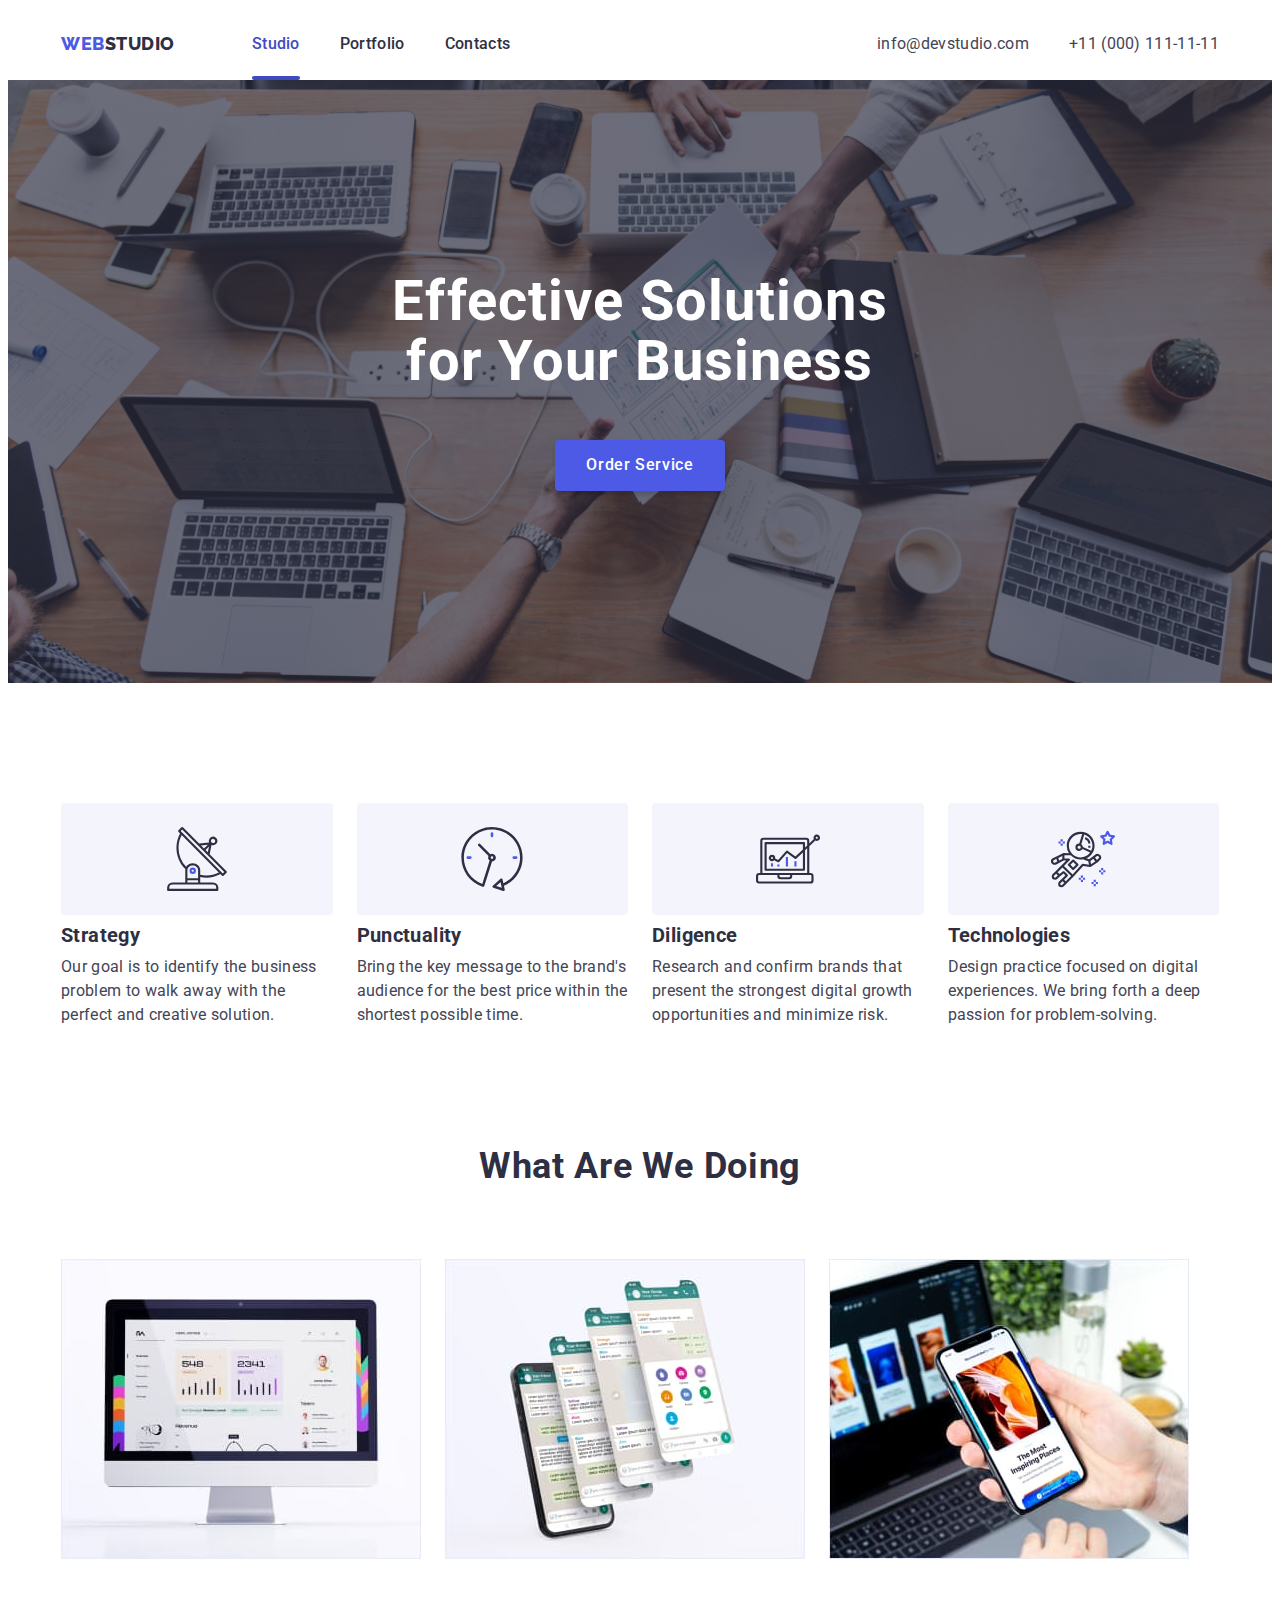
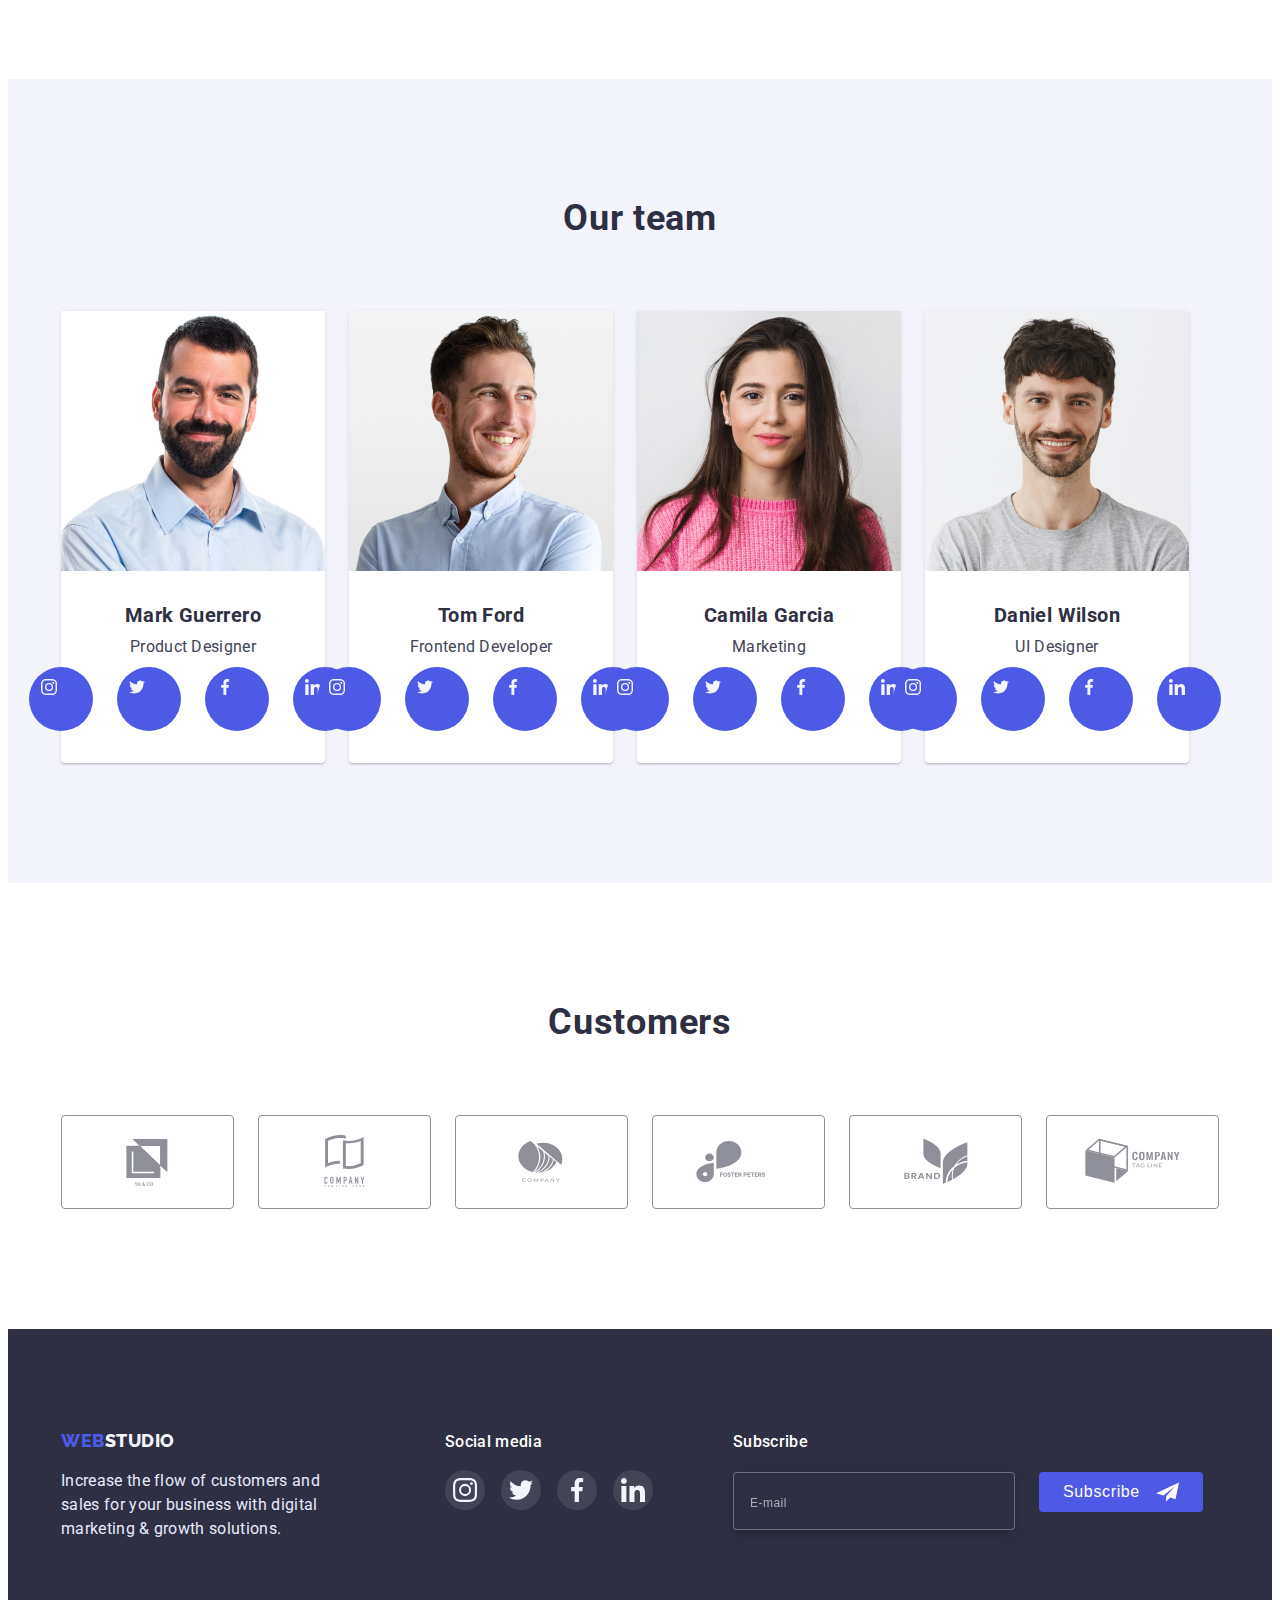
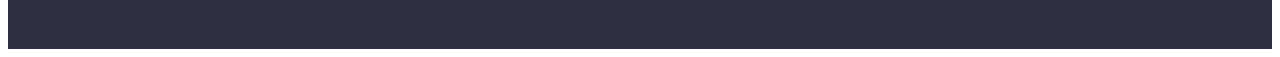
==== index.html @ 468f9789 "update" ====
<!DOCTYPE html>
<html lang="en">

<head>
    <meta charset="UTF-8">
    <meta http-equiv="X-UA-Compatible" content="IE=edge">
    <meta name="viewport" content="width=device-width, initial-scale=1.0">
    <title>WebStudio</title>

    <link rel="stylesheet" href="https://cdnjs.cloudflare.com/ajax/libs/modern-normalize/1.1.0/modern-normalize.min.css"
        integrity="sha512-wpPYUAdjBVSE4KJnH1VR1HeZfpl1ub8YT/NKx4PuQ5NmX2tKuGu6U/JRp5y+Y8XG2tV+wKQpNHVUX03MfMFn9Q=="
        crossorigin="anonymous" referrerpolicy="no-referrer" />

    <link rel="preconnect" href="https://fonts.googleapis.com">
    <link rel="preconnect" href="https://fonts.gstatic.com" crossorigin>
    <link
        href="https://fonts.googleapis.com/css2?family=Raleway:wght@800&family=Roboto:wght@400;500;700;900&display=swap"
        rel="stylesheet">



    <link rel="stylesheet" href="./css/styles.css">

</head>

<body>
    <header class="header">
        <div class="container">
            <nav class="header-items">
                <a class="header-logo" href="https://olegkurica.github.io/goit-markup-hw-06/"><span>WEB</span>STUDIO</a>

                <ul class="header-list list">
                    <li>
                        <a class="header-link link current" href="https://olegkurica.github.io/goit-markup-hw-06/">Studio</a>
                    </li>
                    <li>
                        <a class="header-link link" href="https://olegkurica.github.io/goit-markup-hw-06/portfolio.html">Portfolio</a>
                    </li>
                    <li>
                        <a class="header-link link contacts" href="/">Contacts</a>
                    </li>
                </ul>

            </nav>

            <ul class="header-contacts">
                <li style="margin-right: 40px;">
                    <a class="header-mail link" href="mailto:info@devstudio.com">info@devstudio.com</a>
                </li>
                <li>
                    <a class="header-phone link" href="tel:+11(000)111-11-11">+11 (000) 111-11-11</a>
                </li>
            </ul>

        </div>
    </header>

    <main>

        <section class="hero">
            <div class="container">
                <h1 class="hero-title">Effective Solutions for Your Business</h1>
                <button class="hero-btn" type="button" data-modal-open> Order Service </button>
            </div>
        </section>

        <section class="skills">
            <div class="container">
                <h2 class="visually-hidden">skills</h2>
                <ul class="skill-list list">
                    <li class="skill-feature-s">
                        <div class="skill-icon-item">
                            <svg class="skill-decor">
                                <use href="./images/icons.svg#icon-antenna"></use>
                            </svg>
                        </div>
                        <h3 class="skill-name">Strategy</h3>
                        <p class="skill-descr">Our goal is to identify the business problem to walk away with the perfect and creative solution. </p>
                       
                    </li>
                    <li class="skill-feature-p">
                        <div class="skill-icon-item">
                            <svg class="skill-decor">
                                <use href="./images/icons.svg#icon-clock"></use>
                            </svg>
                        </div>      
                        <h3 class="skill-name">Punctuality</h3>
                        <p class="skill-descr">Bring the key message to the brand's audience for the best price within the shortest possible time.</p>
                        
                    </li>
                    <li class="skill-feature-d">
                        <div class="skill-icon-item">
                            <svg class="skill-decor">
                                <use href="./images/icons.svg#icon-diagram"></use>
                            </svg>
                        </div>
                                
                        <h3 class="skill-name">Diligence</h3>
                        <p class="skill-descr">Research and confirm brands that present the strongest digital growth opportunities and minimize risk.</p>
                    </li>
                    <li class="skill-feature-t">
                        <div class="skill-icon-item">
                             <svg class="skill-decor">
                                <use href="./images/icons.svg#icon-astronaut"></use>
                            </svg>
                        </div>
                               
                        <h3 class="skill-name">Technologies</h3>
                        <p class="skill-descr">Design practice focused on digital experiences. We bring forth a deep passion for problem-solving.</p>
                    </li>
                </ul>
            </div>
        </section>

        <section class="gallery list">
            <div class="container">
                <h2 class="gallery-title">What Are We Doing</h2>
                <ul class="gallery-items">
                    <li class="gallery-item-a">
                        <img width="360" height="300" src="./images/photo-1.jpg" alt="Photo 1">
                    </li>
                    <li class="gallery-item-b">
                        <img width="360" height="300" src="./images/photo-2.jpg" alt="Photo 2">
                    </li>
                    <li class="gallery-item-c">
                        <img width="360" height="300" src="./images/photo-3.jpg" alt="Photo 3">
                    </li>
                </ul>
            </div>
        </section>

        <section class="team-list">
            <div class="container">
                <h2 class="team-title">Our team</h2>
                <ul class="team-members list">
                    <li class="team-card">
                        <img width="264" height="260" src="./images/Mark.jpg" alt="Mark Guerrero">
                        <div class="team-card-text">
                            <h3 class="team-member">Mark Guerrero</h3>
                            <p class="member-descr">Product Designer</p>
                            <ul class="team-soc-list list">
                                <li class="team-soc-item">
                                    <a href="#" class="team-soc-link link">
                                        <svg class="team-soc-icon">
                                            <use href="./images/icons.svg#icon-instagram"></use>
                                        </svg>
                                    </a>                                   
                                </li>
                                <li class="team-soc-item">
                                    <a href="#" class="team-soc-link link">
                                        <svg class="team-soc-icon">
                                            <use href="./images/icons.svg#icon-twitter"></use>
                                        </svg>
                                    </a>
                                </li>
                                <li class="team-soc-item">
                                    <a href="#" class="team-soc-link link">
                                        <svg class="team-soc-icon">
                                            <use href="./images/icons.svg#icon-facebook"></use>
                                        </svg>
                                    </a>
                                    
                                </li>
                                <li class="team-soc-item">
                                    <a href="#" class="team-soc-link link">
                                        <svg class="team-soc-icon">
                                            <use href="./images/icons.svg#icon-linkedin"></use>
                                        </svg>
                                    </a>
                                    
                                </li>
                            </ul>
                        </div>
                    </li>
                    <li class="team-card">
                        <img width="264" height="260" src="./images/Tom.jpg" alt="Tom Ford">
                        <div class="team-card-text">
                            <h3 class="team-member">Tom Ford</h3>
                            <p class="member-descr">Frontend Developer</p>
                            <ul class="team-soc-list list">
                                <li class="team-soc-item">
                                    <a href="#" class="team-soc-link link">
                                        <svg class="team-soc-icon">
                                            <use href="./images/icons.svg#icon-instagram"></use>
                                        </svg>
                                    </a>
                                </li>
                                <li class="team-soc-item">
                                    <a href="#" class="team-soc-link link">
                                        <svg class="team-soc-icon">
                                            <use href="./images/icons.svg#icon-twitter"></use>
                                        </svg>
                                    </a>
                                </li>
                                <li class="team-soc-item">
                                    <a href="#" class="team-soc-link link">
                                        <svg class="team-soc-icon">
                                            <use href="./images/icons.svg#icon-facebook"></use>
                                        </svg>
                                    </a>
                            
                                </li>
                                <li class="team-soc-item">
                                    <a href="#" class="team-soc-link link">
                                        <svg class="team-soc-icon">
                                            <use href="./images/icons.svg#icon-linkedin"></use>
                                        </svg>
                                    </a>
                            
                                </li>
                            </ul>
                        </div>

                    </li>
                    <li class="team-card">
                        <img width="264" height="260" src="./images/Camila.jpg" alt="Camila Garcia">
                        <div class="team-card-text">
                            <h3 class="team-member">Camila Garcia</h3>
                            <p class="member-descr">Marketing</p>
                            <ul class="team-soc-list list">
                                <li class="team-soc-item">
                                    <a href="#" class="team-soc-link link">
                                        <svg class="team-soc-icon">
                                            <use href="./images/icons.svg#icon-instagram"></use>
                                        </svg>
                                    </a>
                                </li>
                                <li class="team-soc-item">
                                    <a href="#" class="team-soc-link link">
                                        <svg class="team-soc-icon">
                                            <use href="./images/icons.svg#icon-twitter"></use>
                                        </svg>
                                    </a>
                                </li>
                                <li class="team-soc-item">
                                    <a href="#" class="team-soc-link link">
                                        <svg class="team-soc-icon">
                                            <use href="./images/icons.svg#icon-facebook"></use>
                                        </svg>
                                    </a>
                            
                                </li>
                                <li class="team-soc-item">
                                    <a href="#" class="team-soc-link link">
                                        <svg class="team-soc-icon">
                                            <use href="./images/icons.svg#icon-linkedin"></use>
                                        </svg>
                                    </a>
                            
                                </li>
                            </ul>
                        </div>

                    </li>
                    <li class="team-card">
                        <img width="264" height="260" src="./images/Daniel.jpg" alt="Daniel Wilson">
                        <div class="team-card-text">
                            <h3 class="team-member">Daniel Wilson</h3>
                            <p class="member-descr">UI Designer</p>
                            <ul class="team-soc-list list">
                                <li class="team-soc-item">
                                    <a href="#" class="team-soc-link link">
                                        <svg class="team-soc-icon">
                                            <use href="./images/icons.svg#icon-instagram"></use>
                                        </svg>
                                    </a>
                                </li>
                                <li class="team-soc-item">
                                    <a href="#" class="team-soc-link link">
                                        <svg class="team-soc-icon">
                                            <use href="./images/icons.svg#icon-twitter"></use>
                                        </svg>
                                    </a>
                                </li>
                                <li class="team-soc-item">
                                    <a href="#" class="team-soc-link link">
                                        <svg class="team-soc-icon">
                                            <use href="./images/icons.svg#icon-facebook"></use>
                                        </svg>
                                    </a>
                            
                                </li>
                                <li class="team-soc-item">
                                    <a href="#" class="team-soc-link link">
                                        <svg class="team-soc-icon">
                                            <use href="./images/icons.svg#icon-linkedin"></use>
                                        </svg>
                                    </a>
                            
                                </li>
                            </ul>
                        </div>

                    </li>
                </ul>
            </div>
        </section>

        <section class="customers list">
            <div class="container">
                <h2 class="customers-title">Customers</h2>
                <ul class="customers-list">
                    <li class="customers-item">
                        <a href="#" class="customers-link link">
                            <svg class="customers-icon">
                                <use href="./images/icons.svg#icon-client-1"></use>
                            </svg>
                        </a>
                    </li>
                    <li class="customers-item">
                        <a href="#" class="customers-link link">
                            <svg class="customers-icon">
                                <use href="./images/icons.svg#icon-client-2"></use>
                            </svg>
                        </a>
                    </li>
                    <li class="customers-item">
                        <a href="#" class="customers-link link">
                            <svg class="customers-icon">
                                <use href="./images/icons.svg#icon-client-3"></use>
                            </svg>
                        </a>
                    </li>
                    <li class="customers-item">
                        <a href="#" class="customers-link link">
                            <svg class="customers-icon">
                                <use href="./images/icons.svg#icon-client-4"></use>
                            </svg>
                        </a>
                    </li>
                    <li class="customers-item">
                        <a href="#" class="customers-link link">
                            <svg class="customers-icon">
                                <use href="./images/icons.svg#icon-client-5"></use>
                            </svg>
                        </a>  
                    </li>
                    <li class="customers-item">
                        <a href="#" class="customers-link link">
                            <svg class="customers-icon">
                                <use href="./images/icons.svg#icon-client-6"></use>
                            </svg>
                        </a>
                    </li>
                </ul>
            </div>
        </section>

    </main>

    <footer class="footer">
        <div class="container">
            <div class="footer-items">
                <a class="footer-logo" href="https://olegkurica.github.io/goit-markup-hw-06/"><span>WEB</span>STUDIO</a>
                <p class="footer-descr">Increase the flow of customers and sales for your business with digital marketing & growth solutions.</p>
                
            </div>
            <nav class="footer-soc-items">
                <p class="footer-soc-title">Social media</p>
                <ul class="footer-soc-list list">
                    <li class="footer-soc-item">
                        <a href="#" class="footer-soc-link link">
                            <svg class="footer-soc-icon">
                                <use href="./images/icons.svg#icon-instagram"></use>
                            </svg>
                        </a>
                    </li>
                    <li class="footer-soc-item">
                        <a href="#" class="footer-soc-link link">
                            <svg class="footer-soc-icon">
                                <use href="./images/icons.svg#icon-twitter"></use>
                            </svg>
                        </a>
                    </li>
                    <li class="footer-soc-item">
                        <a href="#" class="footer-soc-link link">
                            <svg class="footer-soc-icon">
                                <use href="./images/icons.svg#icon-facebook"></use>
                            </svg>
                        </a>
                    </li>
                    <li class="footer-soc-item">
                        <a href="#" class="footer-soc-link link">
                            <svg class="footer-soc-icon">
                                <use href="./images/icons.svg#icon-linkedin"></use>
                            </svg>
                        </a>
                    </li>
                </ul>
            </nav>

            <div class="footer-form-items">
                <h3 class="footer-form-title">Subscribe<h3>
                <form class="footer-form" name="footer_form" autocomplete="on">
                    <label class="footer-form-field"></label>
                    <input class="footer-form-input" type="email" name="user_mail" placeholder="E-mail">
                    <button class="footer-form-btn" type="submit">
                        <span class="footer-btn-text">Subscribe</span> 
                        <svg class="footer-form-icon" width="24px" height="24px">
                            <use href="./images/icons.svg#icon-telegram"></use>
                        </svg>
                    </button>
                </form>
            </div>
            
                
        </div>
    </footer>


    <div class="backdrop is-hidden" data-modal>
        <div class="modal">
            <button class="modal-btn" data-modal-close>
                <svg class="modal-icon" width="8" height="8">
                    <use href="./images/icons.svg#icon-close"></use>
                </svg>
            </button>
            <form class="modal-form">
                <p class="modal-form-title" id="">Leave your contacts and we will call you back</p>
                <div class="modal-form-group" role="group" aria-labelledby="">
                    <label class="modal-form-field">
                        <span class="modal-form-label">Name</span>
                        <input class="modal-form-input" type="text" name="user_name" id="">
                        <svg class="modal-form-icon" width="12px" height="12px">
                            <use href="./images/icons.svg#icon-person-black"></use>
                        </svg>
                    </label>

                    <label class="modal-form-field">
                        <span class="modal-form-label">Phone</span>
                        <input class="modal-form-input" type="phone" name="user_phone" id="">
                        <svg class="modal-form-icon" width="13px" height="13px">
                            <use href="./images/icons.svg#icon-phone-black"></use>
                        </svg>
                    </label>

                    <label class="modal-form-field">
                        <span class="modal-form-label">Email</span>
                        <input class="modal-form-input" type="email" name="user_email" id="">
                        <svg class="modal-form-icon" width="15px" height="13px">
                            <use href="./images/icons.svg#icon-email-black"></use>
                        </svg>
                    </label>

                    <label class="modal-form-field-comment">
                        <span class="modal-form-label">Comment</span>
                        <textarea class="modal-form-comment" name="user_comment" id="" rows="7" placeholder="Text input"></textarea>
                    </label>

                    <label class="modal-form-agreement">
                        <input class="modal-form-checkbox" type="checkbox" name="user_agreement" id="">
                        <span class="modal-form-text">I accept the terms and conditions of the <a class="modal-form-link" href="">Privacy Policy</a></span>
                    </label>
                </div>
                <button class="modal-form-btn" type="submit">Send</button>
            </form>
        </div>
    </div>

    <script src="./js/modal.js"></script>
</body>

</html>
---- css/styles.css ----
body {
    font-family: 'Roboto', sans-serif;
    color: var(--light-color);
}

.link {
    font-family: inherit;
}

.list {
    list-style: none;
}

.container {
    max-width: 1158px;
    margin: 0 auto;
    padding-left: 15px;
    padding-right: 15px;
}

:root {
    --light-color: #FFFFFF;
    --main-color: #2E2F42;
    --submain-color: #434455;
    --iris-color: #4D5AE5;
    --cloud-color: #F4F4FD;
    --cornflower-color: #E7E9FC;
    --light-slate-color: #8E8F99;
    --green-color: #31D0AA;
    --ocean-color: #404BBF;
    --modalbg-color: #FCFCFC;
    --black-color: #000;

    --fast-amim: 250ms cubic-bezier(0.4, 0, 0.2, 1);
}

img {
    display: block;
    max-width: 100%;
}

.visually-hidden {
    position: absolute;
    white-space: nowrap;
    width: 1px;
    height: 1px;
    overflow: hidden;
    border: 0;
    padding: 0;
    clip: rect(0 0 0 0);
    clip-path: inset(50%);
    margin: -1px;
}

/* _______ HEADER SECTION _______ */

.header {
    background: var(--light-color);
}

.header .container {
    display: flex;
    align-items: center;
    justify-content: space-between;
}

.header-portfolio {
    background: var(--light-color);
    box-shadow: 0px 2px 1px rgba(46, 47, 66, 0.08), 0px 1px 1px rgba(46, 47, 66, 0.16), 0px 1px 6px rgba(46, 47, 66, 0.08);
}

.header-items {
    display: flex;
    align-items: center;
}

.header-list {
    display: flex;
    align-items: center;
    padding-left: 0;
    margin: 0 auto;
    gap: 40px;
}
  
.header-logo {
    font-family: 'Raleway', sans-serif;
    font-weight: 800;
    font-size: 18px;
    line-height: 1.33;
    letter-spacing: 0.03em;
    color: var(--main-color);
    text-decoration: none;
    margin-right: 77px;
}

.header-logo>span {
    color: var(--iris-color);
}

.header-link {
    font-weight: 500;
    font-size: 16px;
    line-height: 1.5;
    letter-spacing: 0.02em;
    color: var(--main-color);
    text-decoration: none;
    padding: 24px 0;
    display: block;
    transition: color var(--fast-amim);
}

.current {
    display: block;
    color: var(--ocean-color);
    padding: 24px 0 0 0;
}

.current::after {
    position: relative;
    display: block;
    content: '';
    width: 100%;
    height: 4px;
    margin-top: calc(24px - 4px);
    border-radius: 2px;
    background-color: var(--ocean-color);
}

.header-link:hover,
.header-link:focus {
    color: var(--ocean-color);
}

.header-contacts {
    display: flex;
    align-items: center;
    list-style-type: none;
    padding-left: 0;
    margin: 0;
}

.header-mail:hover,
.header-mail:focus {
    color: var(--ocean-color);
}

.header-phone:hover,
.header-phone:focus {
    color: var(--ocean-color);
}

.header-mail {
    font-size: 16px;
    line-height: 1.5;
    letter-spacing: 0.02em;
    color: var(--submain-color);
    text-decoration: none;
    transition: color var(--fast-amim);
}

.header-phone {
    font-size: 16px;
    line-height: 1.5;
    letter-spacing: 0.02em;
    color: var(--submain-color);
    text-decoration: none;
    transition: color var(--fast-amim);
}

/* ________ HERO SECTION ________ */

.hero {
    background-image: linear-gradient(to right, rgba(46, 47, 66, 0.7), rgba(46, 47, 66, 0.7)),url(../images/hero-img.jpg);
    background-color: var(--main-color);
    padding: 192px 0;
    text-align: center;
    background-position: center;
    background-size: cover;
    background-repeat: no-repeat;
    max-width: 1440px;
    margin: 0 auto;
}

.hero-title {
    font-weight: 700;
    font-size: 56px;
    line-height: 1.07;
    letter-spacing: 0.02em;
    margin: 0 auto;
    color: var(--light-color);
    max-width: 497px;
}

.hero-btn {
    font-family: 'Roboto';
    background: var(--iris-color);
    box-shadow: 0px 4px 4px rgba(0, 0, 0, 0.15);
    color: var(--light-color);
    cursor: pointer;
    border-radius: 4px;
    border: 0;
    width: 170px;
    height: 51px;
    font-weight: 500;
    font-size: 16px;
    line-height: 1.18;
    letter-spacing: 0.04em;
    margin-top: 48px;
    transition: background-color var(--fast-amim);
}

.hero-btn:hover,
.hero-btn:focus {
    background-color: var(--ocean-color);
}

/* _______ SKILL SECTION _______ */

.skills {
    padding: 120px 0;
}

.skill-list {
    display: flex;
    align-items: flex-start;
    gap: 24px;
    padding-left: 0;
    margin: 0 auto;
}

.skill-list li {
    flex-basis: calc((100% - 3 * 24px) / 4);
}

.skill-name {
    font-weight: 700;
    font-size: 20px;
    line-height: 1.2;
    letter-spacing: 0.02em;
    color: var(--main-color);
    margin-bottom: 8px;
    margin-top: 0;
}

.skill-descr {
    font-size: 16px;
    line-height: 1.5;
    letter-spacing: 0.02em;
    color: var(--submain-color);
    text-decoration: none;
    margin: 0 auto;
}

.skill-icon-item {
    display: flex;
    height: 112px;
    border-radius: 4px; 
    background-color: var(--cloud-color);
    justify-content: center;
    align-items:center;
    margin-bottom: 8px;
}

.skill-decor {
    width: 64px;
    height: 64px;
}

/* _______ GALLERY SECTION _______ */

.gallery {
    padding-bottom: 120px;
}

.gallery-title {
    font-weight: 700;
    font-size: 36px;
    line-height: 1.11;
    letter-spacing: 0.02em;
    color: var(--main-color);
    text-align: center;
    margin: 0 auto;
    margin-bottom: 72px;
}

.gallery-items {
    display: flex;
    align-items: flex-start;
    gap: 24px;
    margin: 0 auto;
    padding-left: 0;
    list-style-type: none;
}

/* _______ TEAM SECTION _______ */

.team-list {
    background: var(--cloud-color);
    padding-top: 120px;
    padding-bottom: 120px;
}

.team-members {
    display: flex;
    align-items: flex-start;
    gap: 24px;
    margin: 0;
    padding-left: 0;
}

.team-title {
    font-weight: 700;
    font-size: 36px;
    line-height: 1.11;
    letter-spacing: 0.02em;
    color: var(--main-color);
    text-align: center;
    margin-bottom: 72px;
    margin-top: 0;
}

.team-card {
    background: var(--light-color);
    box-shadow: 0px 1px 6px rgba(46, 47, 66, 0.08), 0px 1px 1px rgba(46, 47, 66, 0.16), 0px 2px 1px rgba(46, 47, 66, 0.08);
    border-radius: 0px 0px 4px 4px;
    max-width: 264px;
    text-align: center;
}

.team-card-text {
    padding: 32px 0;
}

.team-member {
    font-weight: 700;
    font-size: 20px;
    line-height: 1.2;
    letter-spacing: 0.02em;
    color: var(--main-color);
    margin-bottom: 8px;
    margin-top: 0;
}

.member-descr {
    font-size: 16px;
    line-height: 1.5;
    letter-spacing: 0.02em;
    color: var(--submain-color);
    margin: 0;
    margin-bottom: 8px;
}

.team-soc-link {
    padding: 12px;
    margin: 0 auto;
    background-color: var(--iris-color);
    width: 40px;
    height: 40px;
    border-radius: 50%;
    display: flex;
    transition: background-color var(--fast-amim);
}

.team-soc-list {
    padding-left: 0;
    margin: 0;
    display: flex;
    gap: 24px;
    align-items: center;
    justify-content: center;
}

.team-soc-link:hover,
.team-soc-link:focus {
    background-color: #404BBF;
}

.team-soc-icon {
    width: 16px;
    height: 16px;
}

/* _______ FOOTER SECTION _______ */

.footer {
    background: var(--main-color);
    padding-top: 100px;
    padding-bottom: 100px;
}

.footer-logo {
    font-family: 'Raleway', sans-serif;
    font-weight: 800;
    font-size: 18px;
    line-height: 1.33;
    width: 115px;
    letter-spacing: 0.03em;
    color: var(--cloud-color);
    text-decoration: none;
}

.footer-logo>span {
    color: var(--iris-color);
}

.footer-descr {
    font-size: 16px;
    line-height: 1.5;
    letter-spacing: 0.02em;
    color: var(--cornflower-color);
    max-width: 264px;
    margin-bottom: 0;
}

.footer-soc-title {
    font-weight: 500;
    font-size: 16px;
    line-height: 1.5;
    letter-spacing: 0.02em;
    margin: 0;
    margin-bottom: 16px;
}

.footer-soc-icon {
    width: 24px;
    height: 24px;
}

.footer-soc-list {
    margin: 0;
    padding-left: 0;
    display: flex;
    gap: 16px;
    align-items: center;
    justify-content: center;
}

.footer-soc-list li {
    flex-basis: calc((100% - 3 * 24px) / 4);
}

.footer-soc-item {
    margin: 0;
    width: 40px;
    height: 40px;
    display: flex;
}

.footer-soc-link {
    padding: 8px;
    background-color: rgba(255, 255, 255, 0.1);
    border-radius: 50%;
    transition: background-color var(--fast-amim);
}

.footer-soc-link:hover,
.footer-soc-link:focus {
    background-color: var(--green-color);
}

.footer .container {
    display: flex;
    align-items: baseline;
    justify-content: flex-start;
}

.footer-items {
    margin-right: 120px;
}

.footer-soc-items {
    margin-right: 80px;
}

.footer-soc-items {
    height: 112px;
}

.footer-form-input::placeholder {
    font-size: 12px;
    line-height: 2;
    letter-spacing: 0.04em;
    color: rgba(255, 255, 255, 0.6);
}

.footer-form-title {
    font-weight: 500;
    font-size: 16px;
    line-height: 1.5;
    letter-spacing: 0.02em;
    margin: 0;
    margin-bottom: 16px;
}

.footer-form-btn {
    display: flex;
    align-items: center;
    gap: 16px;
    background-color: var(--iris-color);
    border-radius: 4px;
    border: 0;
    letter-spacing: 0.04em;
    color: var(--light-color);
    font-weight: 500;
    font-size: 16px;
    line-height: 1.5;
    width: 164px;
    height: 40px;
    cursor: pointer;
    transition: background-color var(--fast-amim), box-shadow var(--fast-amim);
    padding: 8px 24px 8px 24px;
}

.footer-form-btn:hover,
.footer-form-btn:focus {
    background-color: var(--ocean-color);
    box-shadow: 0px 4px 4px rgba(0, 0, 0, 0.15);
}

.footer-form-input {
    background-color: var(--main-color);
    border: 1px solid rgba(255, 255, 255, 0.3);
    filter: drop-shadow(0px 4px 4px rgba(0, 0, 0, 0.15));
    border-radius: 4px;
    width: 264px;
    height: 40px;
    padding: 8px 0 8px 16px;
    margin-right: 24px;
    outline: none;
    color: rgba(255, 255, 255, 0.6);
    font-size: 18px;
}

.footer-form {
    display: flex;
}

/* _______ FILTER SECTION _______ */

.filter-btn {
    display: flex; 
    justify-content: center;
    gap: 24px;
    margin-bottom: 72px;
    margin-top: 0;
    list-style-type: none;
    padding-left: 0;
}

.btn-filter-al {
    font-family: 'Roboto', sans-serif;
    background-color: var(--cloud-color);
    border: 1px solid var(--cornflower-color);
    border-radius: 4px;
    cursor: pointer;
    color: var(--iris-color);
    font-weight: 500;
    font-size: 16px;
    line-height: 1.5;
    width: 69px;
    height: 48px;
    transition: background-color var(--fast-amim), box-shadow var(--fast-amim), color var(--fast-amim), border-color var(--fast-amim);
}

.btn-filter-al:hover,
.btn-filter-al:focus {
    background-color: var(--iris-color);
    box-shadow: 0px 3px 1px rgba(0, 0, 0, 0.1), 0px 2px 1px rgba(0, 0, 0, 0.08), 0px 2px 2px rgba(0, 0, 0, 0.12);
    color: var(--light-color);
    border-color: transparent;
}

.btn-filter-w {
    font-family: 'Roboto', sans-serif;
    background-color: var(--cloud-color);
    border: 1px solid var(--cornflower-color);
    border-radius: 4px;
    cursor: pointer;
    color: var(--iris-color);
    font-weight: 500;
    font-size: 16px;
    line-height: 1.5;
    width: 116px;
    height: 48px;
    transition: background-color var(--fast-amim), box-shadow var(--fast-amim), color var(--fast-amim), border-color var(--fast-amim);
}

.btn-filter-w:hover,
.btn-filter-w:focus {
    background-color: var(--iris-color);
    box-shadow: 0px 3px 1px rgba(0, 0, 0, 0.1), 0px 2px 1px rgba(0, 0, 0, 0.08), 0px 2px 2px rgba(0, 0, 0, 0.12);
    color: var(--light-color);
    border-color: transparent;
}

.btn-filter-ap {
    font-family: 'Roboto', sans-serif;
    background-color: var(--cloud-color);
    border: 1px solid var(--cornflower-color);
    border-radius: 4px;
    cursor: pointer;
    color: var(--iris-color);
    font-weight: 500;
    font-size: 16px;
    line-height: 1.5;
    width: 78px;
    height: 48px;
    transition: background-color var(--fast-amim), box-shadow var(--fast-amim), color var(--fast-amim), border-color var(--fast-amim);
}

.btn-filter-ap:hover,
.btn-filter-ap:focus {
    background-color: var(--iris-color);
    box-shadow: 0px 3px 1px rgba(0, 0, 0, 0.1), 0px 2px 1px rgba(0, 0, 0, 0.08), 0px 2px 2px rgba(0, 0, 0, 0.12);
    color: var(--light-color);
    border-color: transparent;
}

.btn-filter-d {
    font-family: 'Roboto', sans-serif;
    background-color: var(--cloud-color);
    border: 1px solid var(--cornflower-color);
    border-radius: 4px;
    cursor: pointer;
    color: var(--iris-color);
    font-weight: 500;
    font-size: 16px;
    line-height: 1.5;
    width: 101px;
    height: 48px;
    transition: background-color var(--fast-amim), box-shadow var(--fast-amim), color var(--fast-amim), border-color var(--fast-amim);
}

.btn-filter-d:hover,
.btn-filter-d:focus {
    background-color: var(--iris-color);
    box-shadow: 0px 3px 1px rgba(0, 0, 0, 0.1), 0px 2px 1px rgba(0, 0, 0, 0.08), 0px 2px 2px rgba(0, 0, 0, 0.12);
    color: var(--light-color);
    border-color: transparent;
}

.btn-filter-m {
    font-family: 'Roboto', sans-serif;
    background-color: var(--cloud-color);
    border: 1px solid var(--cornflower-color);
    border-radius: 4px;
    cursor: pointer;
    color: var(--iris-color);
    font-weight: 500;
    font-size: 16px;
    line-height: 1.5;
    width: 126px;
    height: 48px;
    transition: background-color var(--fast-amim), box-shadow var(--fast-amim), color var(--fast-amim), border-color var(--fast-amim);
}

.btn-filter-m:hover,
.btn-filter-m:focus {
    background-color: var(--iris-color);
    box-shadow: 0px 3px 1px rgba(0, 0, 0, 0.1), 0px 2px 1px rgba(0, 0, 0, 0.08), 0px 2px 2px rgba(0, 0, 0, 0.12);
    color: var(--light-color);
    border-color: transparent;
}

/* _______ MARKETING SECTION _______ */

.marketing {
    padding: 96px 0 120px 0;
}

.marketing-list {
    display: flex;
    flex-wrap: wrap;
    row-gap: 48px;
    column-gap: 24px;
    padding-left: 0;
    margin: 0 auto;
}

.marketing-list .card {
    flex-basis: calc((100% - 2 * 24px) / 3);
}

.marketing-card-text {
    padding: 32px 0 32px 16px;
    border: 0.5px solid var(--cloud-color);
    border-top-width: 0px;
}

.marketing-link {
    position: relative;
    text-decoration: none;
    color: var(--main-color);
    box-shadow: 0px 1px 6px rgba(46, 47, 66, 0.08);
    display: block;
    transition: box-shadow var(--fast-amim);
}

.marketing-link:hover,
.marketing-link:focus {
    box-shadow: 0px 1px 6px rgba(46, 47, 66, 0.08), 0px 1px 1px rgba(46, 47, 66, 0.16), 0px 2px 1px rgba(46, 47, 66, 0.08);
}

.marketing-text {
    margin: 0;
    font-size: 16px;
    line-height: 1.5;
    letter-spacing: 0.02em;
    color: var(--submain-color);
}

.marketing-name {
    margin-top: 0;
    margin-bottom: 8px;
    font-weight: 500;
    font-size: 20px;
    line-height: 1.2;
    letter-spacing: 0.02em;
    color: var(--main-color);
}

.card-item {
    overflow: hidden;
    position: relative;
}

.overlay {
    position: absolute;
    top: 0;
    left: 0;
    transform: translateY(100%);
    width: 100%;
    height: 100%;
    background-color: var(--iris-color);
    transition: transform var(--fast-amim);
}

.marketing-link:hover .overlay,
.marketing-link:focus .overlay {
    transform: translateY(0);
}

.overlay-text {
    font-size: 16px;
    line-height: 1.5;
    letter-spacing: 0.02em;
    color: var(--cloud-color);
    padding: 40px 32px 0 32px;
    margin: 0;
}

/* _______ CUSTOMERS SECTION _______ */

.customers {
    padding: 120px 0 120px 0;
}

.customers-title {
    font-weight: 700;
    font-size: 36px;
    line-height: 1.11;
    text-align: center;
    letter-spacing: 0.02em;
    color: var(--main-color);
    margin-bottom: 72px;
    margin-top: 0;
}

.customers-icon {
    width: 104px;
    height: 56px;
}

.customers-list {
    margin: 0;
    padding-left: 0; 
    display: flex;
    gap: 24px;
    align-items: center;
    justify-content: center;
}

.customers-list li {
    flex-basis: calc((100% - 5 * 24px) / 6);
}

.customers-item {
    list-style-type: none;
    margin: 0 auto;
    width: 168px;
    display: flex;
}

.customers-link {
    padding: 16px 32px 16px 32px;
    fill: var(--light-slate-color);
    border: 1px solid var(--light-slate-color);
    border-radius: 4px;
    width:100%;
    height:100%;
    transition: fill 250ms cubic-bezier(0.4, 0, 0.2, 1), border-color 250ms cubic-bezier(0.4, 0, 0.2, 1);
}

.customers-link:hover,
.customers-link:focus {
    fill: var(--iris-color);
    border-color: var(--iris-color);
}   

/* _______ MODAL SECTION _______ */

.backdrop {
    position: fixed;
    top: 0;
    left: 0;
    width: 100%;
    height: 100%;
    background: rgba(46, 47, 66, 0.4);
    transition: visibility var(--fast-amim), opacity var(--fast-amim);
}

.backdrop.is-hidden {
    visibility: hidden;
    opacity: 0;
    pointer-events: none;
}

.modal {
    position: absolute;
    transform: translate(-50%, -50%);
    top: 50%;
    left: 50%;
    background-color: var(--modalbg-color);
    box-shadow: 0px 1px 1px rgba(0, 0, 0, 0.14), 0px 1px 3px rgba(0, 0, 0, 0.12), 0px 2px 1px rgba(0, 0, 0, 0.2);
    border-radius: 4px;
    width: 408px;
    height: 584px;
    padding: 72px 24px 24px 24px;
}

.modal-btn {
    position: absolute;
    top: 24px;
    right: 24px;
    width: 24px;
    height: 24px;
    display: flex;
    align-items: center;
    justify-content: center;
    border: 1px solid rgba(0, 0, 0, 0.1);
    background-color: var(--cornflower-color);
    cursor: pointer;
    border-radius: 50%;
    transition: fill var(--fast-amim), background-color var(--fast-amim);
}

.modal-btn:hover,
.modal-btn:focus {
    background-color: var(--ocean-color);
    fill: var(--light-color);
}

.modal-form {
    display: flex;
    justify-content: center;
    flex-wrap: wrap;
}

.modal-form-title {
    font-weight: 500;
    font-size: 16px;
    line-height: 1.5;
    text-align: center;
    letter-spacing: 0.02em;
    color: var(--main-color);
    margin: 0;
    margin-bottom: 14px;
    width: 360px;
    height: 24px;
}

.modal-form-label {
    font-weight: 400;
    font-size: 12px;
    line-height: 1.33;
    letter-spacing: 0.01em;
    color: var(--light-slate-color);
    height: 14px;
}

.modal-form-text {
    font-weight: 400;
    font-size: 12px;
    line-height: 1.33;
    letter-spacing: 0.04em;
    color: #757575;
    user-select: none;
}

.modal-form-comment::placeholder {
    font-weight: 400;
    font-size: 12px;
    line-height: 1.33;
    letter-spacing: 0.04em;
    color: rgba(117, 117, 117, 0.5);
}

.modal-form-comment::placeholder:focus {
    color: var(--black-color);
}

.modal-form-input {
    width: 100%;
    height: 40px;
    border: 1px solid rgba(33, 33, 33, 0.2);
    border-radius: 4px;
    outline: transparent;
    background-color: var(--modalbg-color);
    font-size: 18px;
    color: var(--black-color);
    padding-left: 34px;
    padding-top: 11px;
    padding-bottom: 11px;
    margin: 0;
    margin-top: 4px;
    fill: var(--main-color);
    transition: border-color var(--fast-amim);
}

.modal-form-input:focus {
    border-color: var(--iris-color);
}

.modal-form-input:focus + .modal-form-icon {
    fill: var(--iris-color);
}

.modal-form-comment {
    border: 1px solid rgba(33, 33, 33, 0.2);
    border-radius: 4px;
    width: 360px;
    height: 120px;
    outline: transparent;
    padding: 8px 16px;
    margin-top: 4px;
    transition: border-color var(--fast-amim);
    resize: none;
}

.modal-form-comment:focus {
    border-color: var(--iris-color);
}

.modal-form-agreement {
    display: flex;
    justify-content: center;
    align-items: center;
    gap: 8px;
    font-size: 12px;
}

.modal-form-btn {
    font-weight: 500;
    font-size: 16px;
    line-height: 1.5;
    letter-spacing: 0.04em;
    background-color: var(--iris-color);
    box-shadow: 0px 4px 4px rgba(0, 0, 0, 0.15);
    border-radius: 4px;
    color: var(--light-color);
    border: transparent;
    width: 169px;
    height: 56px;
    padding: 0;
    margin-top: 24px;
    cursor: pointer;
    transition: background-color var(--fast-amim);
}

.modal-form-btn:hover,
.modal-form-btn:focus {
    background-color: var(--ocean-color);
}

.modal-form-field {
    display: block;
    position: relative;
    margin-bottom: 8px;
    width: 100%;
    height: 58px;
    fill: var(--main-color);
}

.modal-form-field-comment {
    display: block;
    position: relative;
    margin-bottom: 16px;
    width: 100%;
    height: 138px;
    font-size: 18px;
}

.modal-form-icon {
    position: absolute;
    bottom: 8px;
    left: 16px;
    transition: fill var(--fast-amim);
}

.modal-form-group {
    width: 360px;
}

.modal-form-checkbox {
    appearance: none;
    width: 16px;
    height: 16px;
    border: 1.25px solid var(--main-color);
    border-radius: 2px;
    transition: var(--fast-amim);
    fill: var(--cloud-color);
}

.modal-form-checkbox:checked {
    background-image: url("/images/checkbox.svg");
    background-repeat: no-repeat;
    background-position: center;
    background-color: var(--iris-color);
    border-color: var(--iris-color);
}
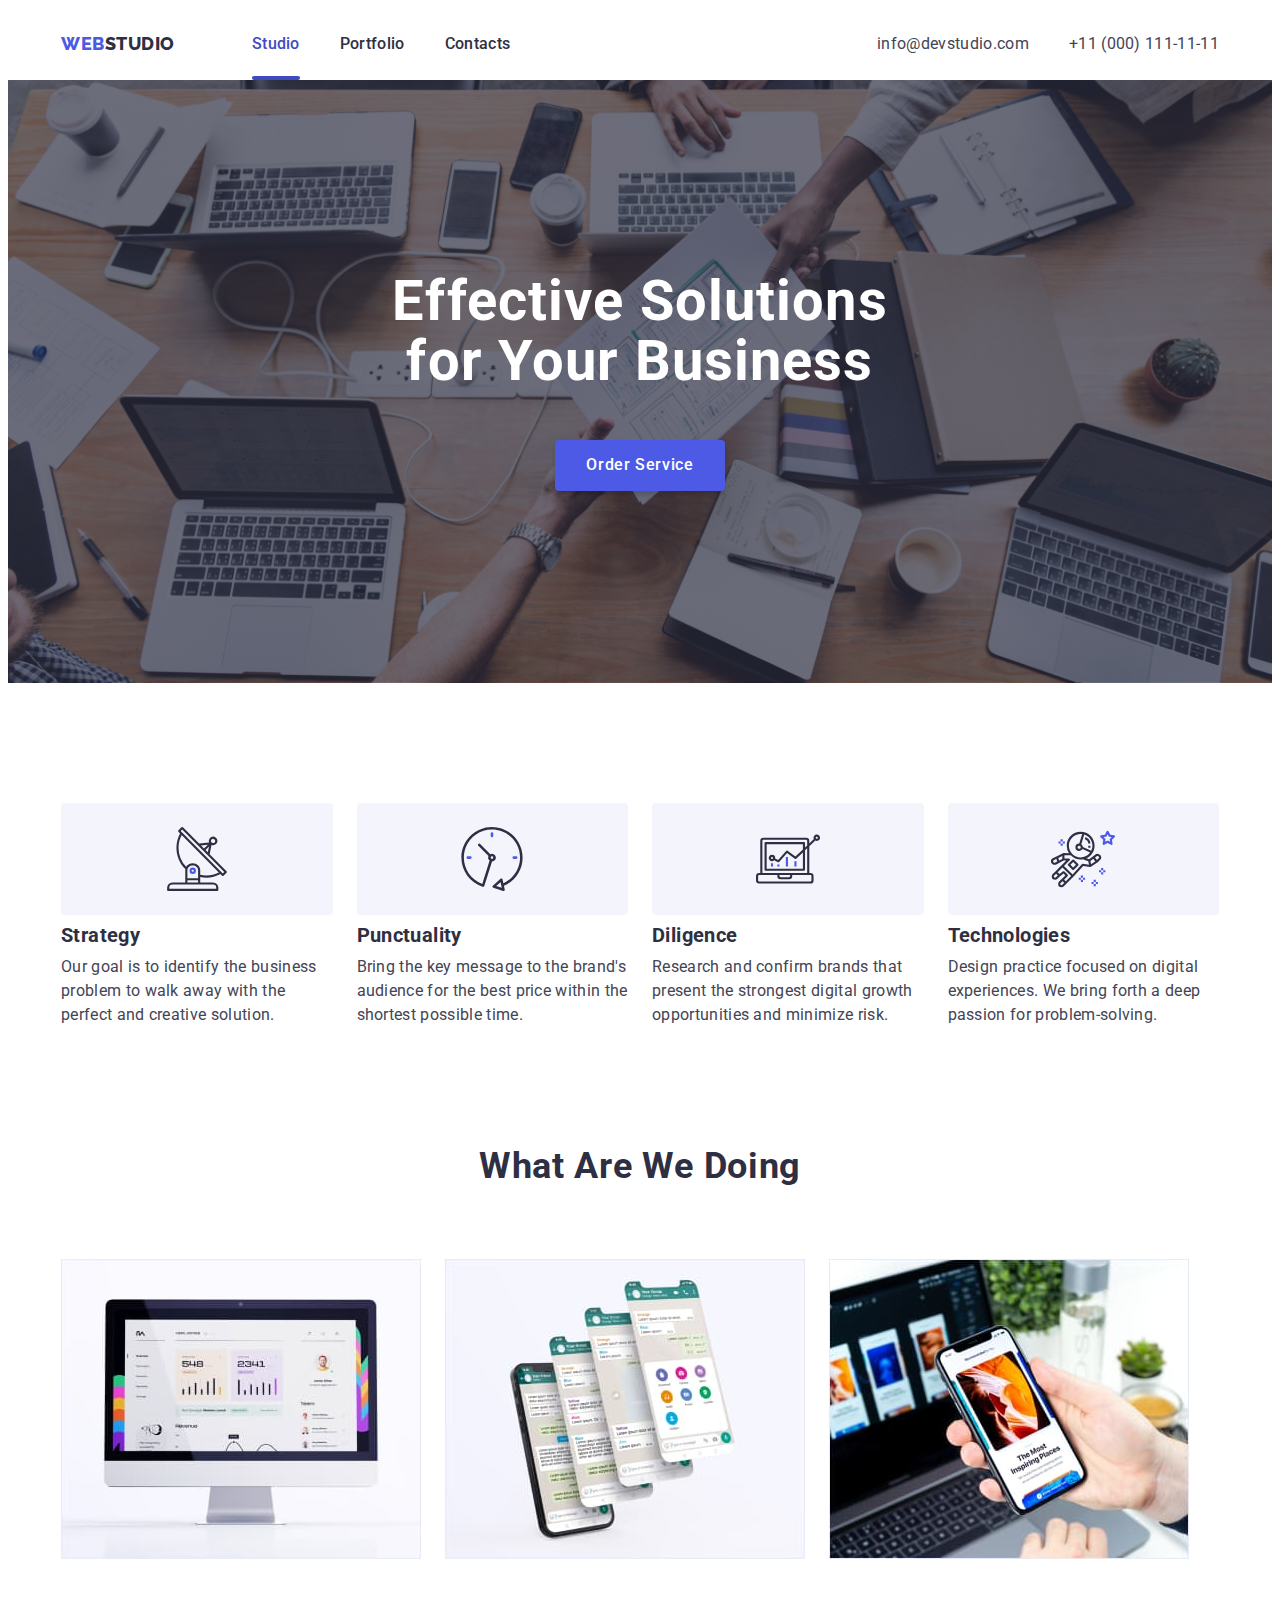
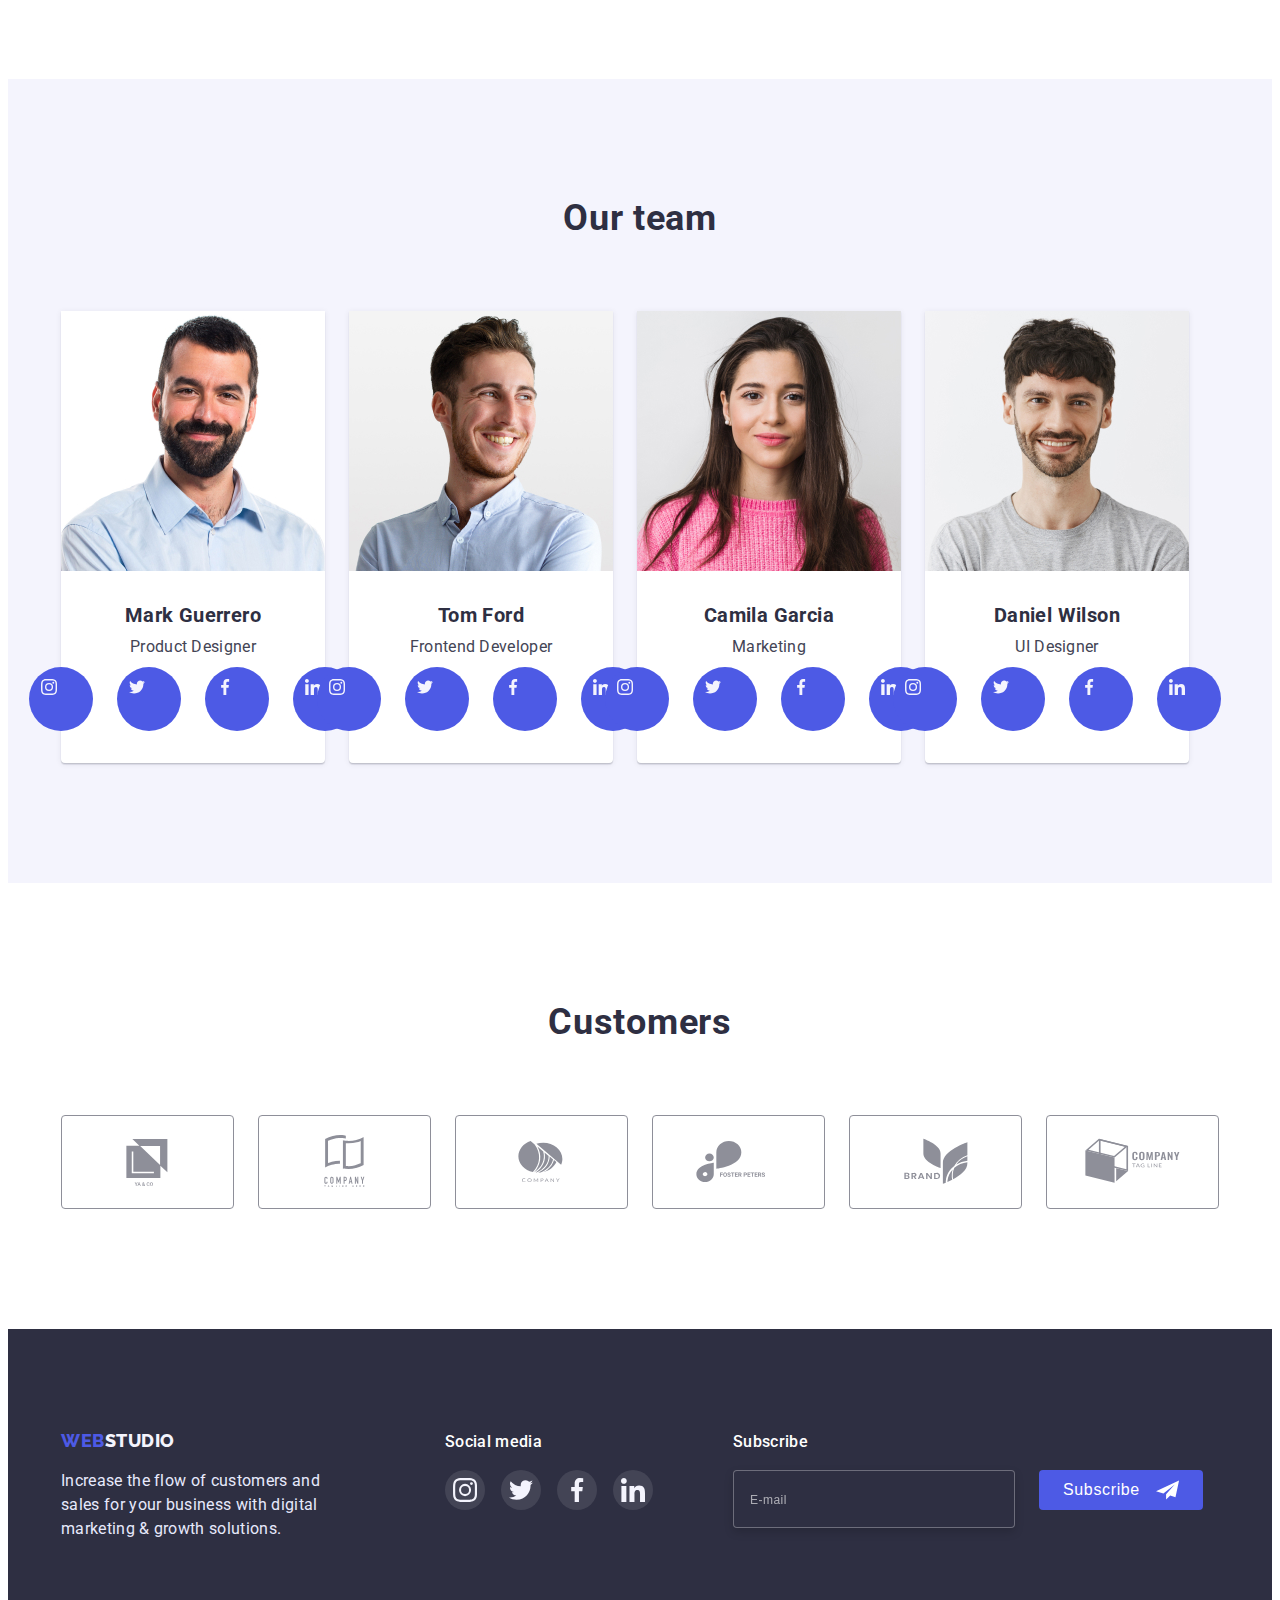
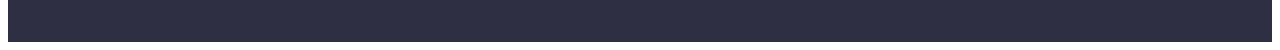
==== commit 3f2d0fd6: "update" ====
--- a/index.html
+++ b/index.html
@@ -390,10 +390,11 @@
             </nav>
 
             <div class="footer-form-items">
-                <h3 class="footer-form-title">Subscribe<h3>
+                <h3 class="footer-form-title">Subscribe</h3>
                 <form class="footer-form" name="footer_form" autocomplete="on">
-                    <label class="footer-form-field"></label>
-                    <input class="footer-form-input" type="email" name="user_mail" placeholder="E-mail">
+                    <label class="footer-form-field">
+                        <input class="footer-form-input" type="email" name="user_mail" placeholder="E-mail">  
+                    </label>
                     <button class="footer-form-btn" type="submit">
                         <span class="footer-btn-text">Subscribe</span> 
                         <svg class="footer-form-icon" width="24px" height="24px">
@@ -416,42 +417,40 @@
                 </svg>
             </button>
             <form class="modal-form">
-                <p class="modal-form-title" id="">Leave your contacts and we will call you back</p>
-                <div class="modal-form-group" role="group" aria-labelledby="">
-                    <label class="modal-form-field">
-                        <span class="modal-form-label">Name</span>
-                        <input class="modal-form-input" type="text" name="user_name" id="">
-                        <svg class="modal-form-icon" width="12px" height="12px">
-                            <use href="./images/icons.svg#icon-person-black"></use>
-                        </svg>
-                    </label>
-
-                    <label class="modal-form-field">
-                        <span class="modal-form-label">Phone</span>
-                        <input class="modal-form-input" type="phone" name="user_phone" id="">
-                        <svg class="modal-form-icon" width="13px" height="13px">
-                            <use href="./images/icons.svg#icon-phone-black"></use>
-                        </svg>
-                    </label>
-
-                    <label class="modal-form-field">
-                        <span class="modal-form-label">Email</span>
-                        <input class="modal-form-input" type="email" name="user_email" id="">
-                        <svg class="modal-form-icon" width="15px" height="13px">
-                            <use href="./images/icons.svg#icon-email-black"></use>
-                        </svg>
-                    </label>
-
-                    <label class="modal-form-field-comment">
-                        <span class="modal-form-label">Comment</span>
-                        <textarea class="modal-form-comment" name="user_comment" id="" rows="7" placeholder="Text input"></textarea>
-                    </label>
-
-                    <label class="modal-form-agreement">
-                        <input class="modal-form-checkbox" type="checkbox" name="user_agreement" id="">
-                        <span class="modal-form-text">I accept the terms and conditions of the <a class="modal-form-link" href="">Privacy Policy</a></span>
-                    </label>
-                </div>
+                <p class="modal-form-title">Leave your contacts and we will call you back</p>
+                <label class="modal-form-field">
+                    <span class="modal-form-label">Name</span>
+                    <input class="modal-form-input" type="text" name="user_name">
+                    <svg class="modal-form-icon" width="12px" height="12px">
+                        <use href="./images/icons.svg#icon-person-black"></use>
+                    </svg>
+                </label>
+
+                <label class="modal-form-field">
+                    <span class="modal-form-label">Phone</span>
+                    <input class="modal-form-input" type="phone" name="user_phone" >
+                    <svg class="modal-form-icon" width="13px" height="13px">
+                        <use href="./images/icons.svg#icon-phone-black"></use>
+                    </svg>
+                </label>
+
+                <label class="modal-form-field">
+                    <span class="modal-form-label">Email</span>
+                    <input class="modal-form-input" type="email" name="user_email">
+                    <svg class="modal-form-icon" width="15px" height="13px">
+                        <use href="./images/icons.svg#icon-email-black"></use>
+                    </svg>
+                </label>
+
+                <label class="modal-form-field-comment">
+                    <span class="modal-form-label">Comment</span>
+                    <textarea class="modal-form-comment" name="user_comment" rows="7" placeholder="Text input"></textarea>
+                </label>
+
+                <label class="modal-form-agreement">
+                    <input class="modal-form-checkbox" type="checkbox" name="user_agreement">
+                    <span class="modal-form-text">I accept the terms and conditions of the <a class="modal-form-link" href="">Privacy Policy</a></span>
+                </label>
                 <button class="modal-form-btn" type="submit">Send</button>
             </form>
         </div>
--- a/css/styles.css
+++ b/css/styles.css
@@ -834,7 +834,6 @@
     box-shadow: 0px 1px 1px rgba(0, 0, 0, 0.14), 0px 1px 3px rgba(0, 0, 0, 0.12), 0px 2px 1px rgba(0, 0, 0, 0.2);
     border-radius: 4px;
     width: 408px;
-    height: 584px;
     padding: 72px 24px 24px 24px;
 }
 
@@ -864,6 +863,7 @@
     display: flex;
     justify-content: center;
     flex-wrap: wrap;
+    width: 360px;
 }
 
 .modal-form-title {
@@ -987,7 +987,6 @@
     position: relative;
     margin-bottom: 8px;
     width: 100%;
-    height: 58px;
     fill: var(--main-color);
 }
 
@@ -996,19 +995,14 @@
     position: relative;
     margin-bottom: 16px;
     width: 100%;
-    height: 138px;
     font-size: 18px;
 }
 
 .modal-form-icon {
     position: absolute;
-    bottom: 8px;
+    bottom: 13px;
     left: 16px;
     transition: fill var(--fast-amim);
-}
-
-.modal-form-group {
-    width: 360px;
 }
 
 .modal-form-checkbox {
@@ -1022,7 +1016,7 @@
 }
 
 .modal-form-checkbox:checked {
-    background-image: url("/images/checkbox.svg");
+    background-image: url("../images/checkbox.svg");
     background-repeat: no-repeat;
     background-position: center;
     background-color: var(--iris-color);
